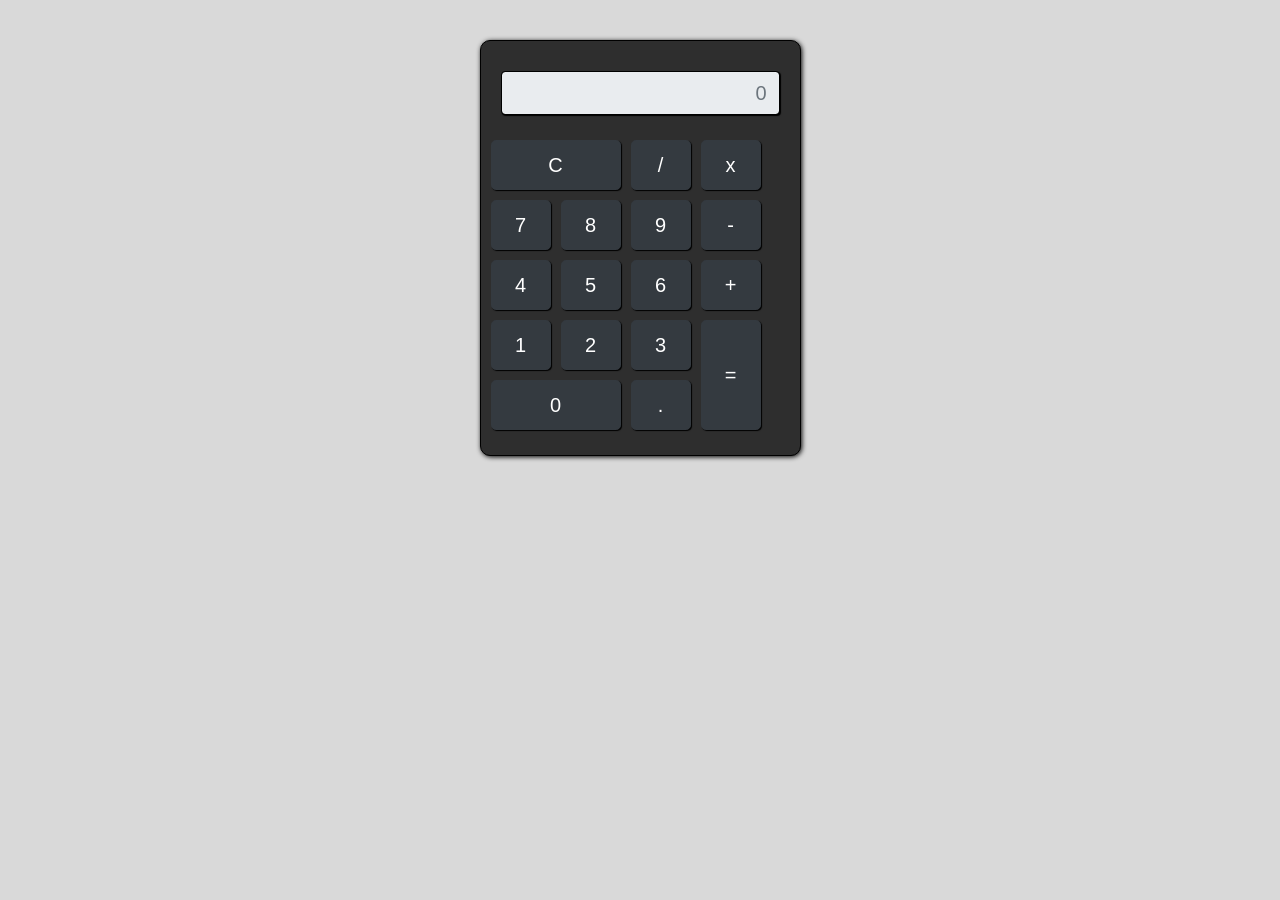
==== index.html @ 2c6c0473 "primeiro commit da calculadora" ====
<html>
	<head>
		<title>Calculadora</title>
		<!-- Latest compiled and minified CSS -->
		<link rel="stylesheet" href="https://maxcdn.bootstrapcdn.com/bootstrap/4.0.0-beta.2/css/bootstrap.min.css" integrity="sha384-PsH8R72JQ3SOdhVi3uxftmaW6Vc51MKb0q5P2rRUpPvrszuE4W1povHYgTpBfshb" crossorigin="anonymous">
    <style>
      .calculadora {
        margin-top: 40px;
        border: solid 1px #000;
        padding: 20px;
        background-color: #2E2E2E;
        border-radius: 10px;
        box-shadow: 1px 1px 5px #000;
      }
      .btn {
        width: 60px;
        height: 50px;
        margin: 5px;
        box-shadow: 1px 1px 1px #000;
      }
      .clear {
        width: 130px;
      }
      .enter {
        height: 110px;
      }
      .zero {
        width: 130px;
      }
      .resultado {
        text-align: right;
        font-size: 20px;
        margin-top: 10px;
        margin-bottom: 20px;
        border: solid 1px #000;
        box-shadow: 1px 1px 1px #000;
      }
    </style>
	</head>
  <body style="background: #D9D9D9">
    <div class="container">
      <div class="row">
        <div class="col d-flex justify-content-center">
          <br/>
          <div class="calculadora">
            <input id="resultado" type="text" class="form-control resultado" placeholder="0" disabled="disabled" />
            <div class="row">
              <button onclick="calcular('acao', 'c')" type="button" class="btn btn-dark btn-lg clear font-weight-light">C</button>
              <button onclick="calcular('acao', '/')" type="button" class="btn btn-dark btn-lg font-weight-light">/</button>
              <button onclick="calcular('acao', '*')" type="button" class="btn btn-dark btn-lg font-weight-light">x</button>
            </div>
            <div class="row">
              <button onclick="calcular('valor', 7)" type="button" class="btn btn-dark btn-lg font-weight-light">7</button>
              <button onclick="calcular('valor', 8)" type="button" class="btn btn-dark btn-lg font-weight-light">8</button>
              <button onclick="calcular('valor', 9)" type="button" class="btn btn-dark btn-lg font-weight-light">9</button>
              <button onclick="calcular('acao', '-')" type="button" class="btn btn-dark btn-lg font-weight-light">-</button>
            </div>
            <div class="row">
              <button onclick="calcular('valor', 4)" type="button" class="btn btn-dark btn-lg font-weight-light">4</button>
              <button onclick="calcular('valor', 5)" type="button" class="btn btn-dark btn-lg font-weight-light">5</button>
              <button onclick="calcular('valor', 6)" type="button" class="btn btn-dark btn-lg font-weight-light">6</button>
              <button onclick="calcular('acao', '+')" type="button" class="btn btn-dark btn-lg font-weight-light">+</button>
            </div>
            <div class="row">
              <button onclick="calcular('valor', 1)" type="button" class="btn btn-dark btn-lg font-weight-light">1</button>
              <button onclick="calcular('valor', 2)" type="button" class="btn btn-dark btn-lg font-weight-light">2</button>
              <button onclick="calcular('valor', 3)" type="button" class="btn btn-dark btn-lg font-weight-light">3</button>
              <button onclick="calcular('acao', '=')" type="button" class="btn btn-dark btn-lg enter">=</button>
            </div>
            <div class="row" style="margin-top: -60px">
              <button onclick="calcular('valor', 0)" type="button" class="btn btn-dark zero btn-lg font-weight-light">0</button>
              <button onclick="calcular('acao', '.')" type="button" class="btn btn-dark btn-lg font-weight-light">.</button>
            </div>
          </div>
        </div>
      </div>
    </div>
    <script>
      function calcular(tipo, valor) {
        if(tipo === 'acao'){
          if(valor === 'c'){
          //limpar conteúdo do input
          document.getElementById('resultado').value = ''
          }
            if(valor === '+' || valor === '-' || valor === '*' || valor === '/' || valor === '.'){
            document.getElementById('resultado').value += valor
            }
              if(valor === '='){
              var valor_campo = eval(document.getElementById('resultado').value)
              document.getElementById('resultado').value = valor_campo
            }
        }
        else if(tipo === 'valor'){
          document.getElementById('resultado').value += valor
        }
      }
    </script>  
  </body>	

</html>
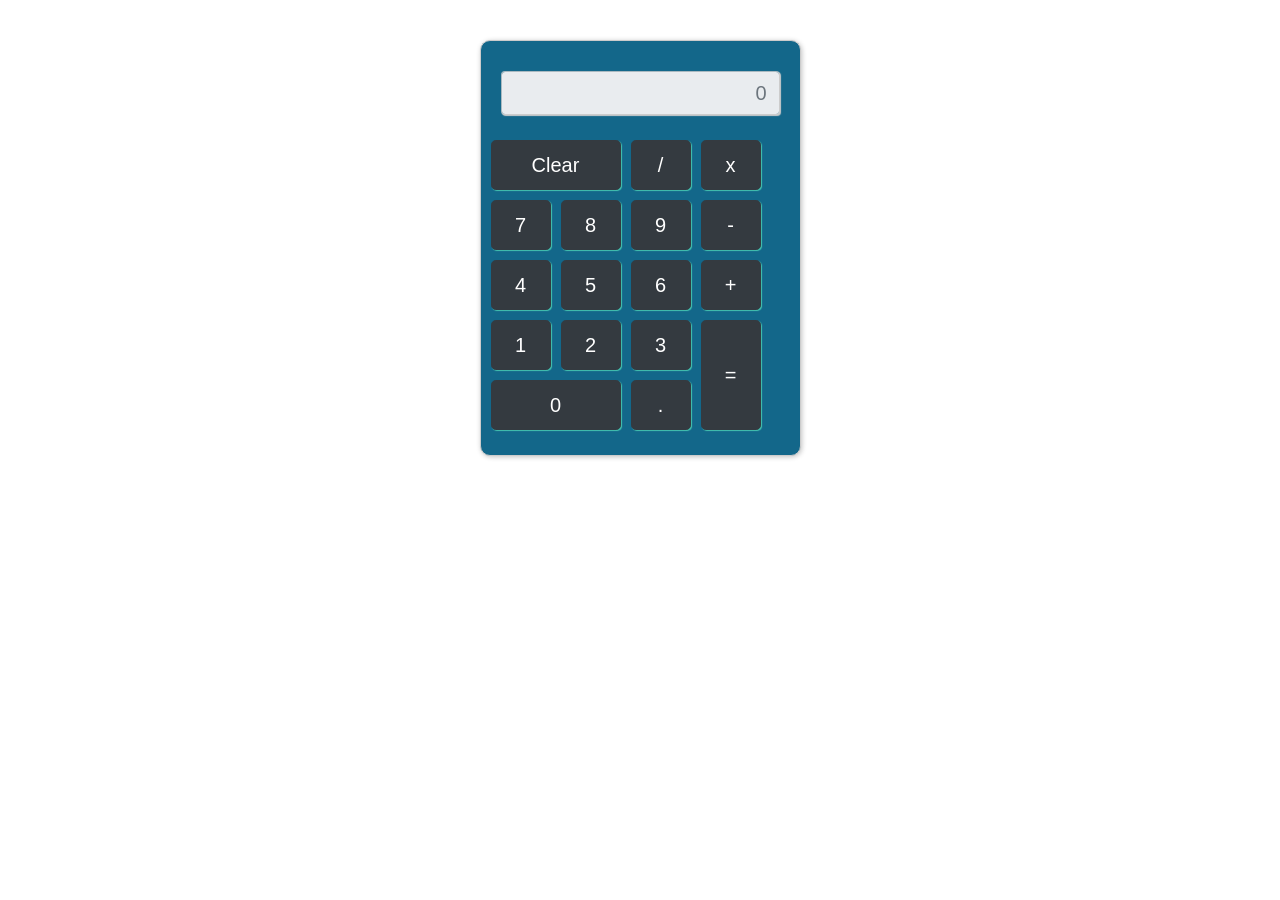
==== commit 7636f470: "atualizei os erros de lógica e mudei as cores da calculadora, agora você só pode usar um operador nú" ====
--- a/index.html
+++ b/index.html
@@ -1,100 +1,69 @@
-<html>
-	<head>
-		<title>Calculadora</title>
-		<!-- Latest compiled and minified CSS -->
-		<link rel="stylesheet" href="https://maxcdn.bootstrapcdn.com/bootstrap/4.0.0-beta.2/css/bootstrap.min.css" integrity="sha384-PsH8R72JQ3SOdhVi3uxftmaW6Vc51MKb0q5P2rRUpPvrszuE4W1povHYgTpBfshb" crossorigin="anonymous">
-    <style>
-      .calculadora {
-        margin-top: 40px;
-        border: solid 1px #000;
-        padding: 20px;
-        background-color: #2E2E2E;
-        border-radius: 10px;
-        box-shadow: 1px 1px 5px #000;
-      }
-      .btn {
-        width: 60px;
-        height: 50px;
-        margin: 5px;
-        box-shadow: 1px 1px 1px #000;
-      }
-      .clear {
-        width: 130px;
-      }
-      .enter {
-        height: 110px;
-      }
-      .zero {
-        width: 130px;
-      }
-      .resultado {
-        text-align: right;
-        font-size: 20px;
-        margin-top: 10px;
-        margin-bottom: 20px;
-        border: solid 1px #000;
-        box-shadow: 1px 1px 1px #000;
-      }
-    </style>
-	</head>
-  <body style="background: #D9D9D9">
-    <div class="container">
-      <div class="row">
-        <div class="col d-flex justify-content-center">
-          <br/>
-          <div class="calculadora">
-            <input id="resultado" type="text" class="form-control resultado" placeholder="0" disabled="disabled" />
-            <div class="row">
-              <button onclick="calcular('acao', 'c')" type="button" class="btn btn-dark btn-lg clear font-weight-light">C</button>
-              <button onclick="calcular('acao', '/')" type="button" class="btn btn-dark btn-lg font-weight-light">/</button>
-              <button onclick="calcular('acao', '*')" type="button" class="btn btn-dark btn-lg font-weight-light">x</button>
-            </div>
-            <div class="row">
-              <button onclick="calcular('valor', 7)" type="button" class="btn btn-dark btn-lg font-weight-light">7</button>
-              <button onclick="calcular('valor', 8)" type="button" class="btn btn-dark btn-lg font-weight-light">8</button>
-              <button onclick="calcular('valor', 9)" type="button" class="btn btn-dark btn-lg font-weight-light">9</button>
-              <button onclick="calcular('acao', '-')" type="button" class="btn btn-dark btn-lg font-weight-light">-</button>
-            </div>
-            <div class="row">
-              <button onclick="calcular('valor', 4)" type="button" class="btn btn-dark btn-lg font-weight-light">4</button>
-              <button onclick="calcular('valor', 5)" type="button" class="btn btn-dark btn-lg font-weight-light">5</button>
-              <button onclick="calcular('valor', 6)" type="button" class="btn btn-dark btn-lg font-weight-light">6</button>
-              <button onclick="calcular('acao', '+')" type="button" class="btn btn-dark btn-lg font-weight-light">+</button>
-            </div>
-            <div class="row">
-              <button onclick="calcular('valor', 1)" type="button" class="btn btn-dark btn-lg font-weight-light">1</button>
-              <button onclick="calcular('valor', 2)" type="button" class="btn btn-dark btn-lg font-weight-light">2</button>
-              <button onclick="calcular('valor', 3)" type="button" class="btn btn-dark btn-lg font-weight-light">3</button>
-              <button onclick="calcular('acao', '=')" type="button" class="btn btn-dark btn-lg enter">=</button>
-            </div>
-            <div class="row" style="margin-top: -60px">
-              <button onclick="calcular('valor', 0)" type="button" class="btn btn-dark zero btn-lg font-weight-light">0</button>
-              <button onclick="calcular('acao', '.')" type="button" class="btn btn-dark btn-lg font-weight-light">.</button>
-            </div>
+<!DOCTYPE html>
+<html lang="pt-br">
+
+<head>
+  <!-- Latest compiled and minified CSS -->
+  <link rel="stylesheet" href="https://maxcdn.bootstrapcdn.com/bootstrap/4.0.0-beta.2/css/bootstrap.min.css"
+    integrity="sha384-PsH8R72JQ3SOdhVi3uxftmaW6Vc51MKb0q5P2rRUpPvrszuE4W1povHYgTpBfshb" crossorigin="anonymous">
+  <link rel="stylesheet" href="style.css">
+  <title>Calculadora</title>
+</head>
+
+<body>
+  <div class="container">
+    <div class="row">
+      <div class="col d-flex justify-content-center">
+        <br />
+        <div class="calculadora">
+          <input id="resultado" type="text" class="form-control resultado" placeholder="0" disabled="disabled" />
+          <div class="row">
+            <button onclick="calcular('acao', 'c')" type="button"
+              class="btn btn-dark btn-lg clear font-weight-light">Clear</button>
+            <button onclick="calcular('acao', '/')" type="button"
+              class="btn btn-dark btn-lg font-weight-light">/</button>
+            <button onclick="calcular('acao', '*')" type="button"
+              class="btn btn-dark btn-lg font-weight-light">x</button>
+          </div>
+          <div class="row">
+            <button onclick="calcular('valor', 7)" type="button"
+              class="btn btn-dark btn-lg font-weight-light">7</button>
+            <button onclick="calcular('valor', 8)" type="button"
+              class="btn btn-dark btn-lg font-weight-light">8</button>
+            <button onclick="calcular('valor', 9)" type="button"
+              class="btn btn-dark btn-lg font-weight-light">9</button>
+            <button onclick="calcular('acao', '-')" type="button"
+              class="btn btn-dark btn-lg font-weight-light">-</button>
+          </div>
+          <div class="row">
+            <button onclick="calcular('valor', 4)" type="button"
+              class="btn btn-dark btn-lg font-weight-light">4</button>
+            <button onclick="calcular('valor', 5)" type="button"
+              class="btn btn-dark btn-lg font-weight-light">5</button>
+            <button onclick="calcular('valor', 6)" type="button"
+              class="btn btn-dark btn-lg font-weight-light">6</button>
+            <button onclick="calcular('acao', '+')" type="button"
+              class="btn btn-dark btn-lg font-weight-light">+</button>
+          </div>
+          <div class="row">
+            <button onclick="calcular('valor', 1)" type="button"
+              class="btn btn-dark btn-lg font-weight-light">1</button>
+            <button onclick="calcular('valor', 2)" type="button"
+              class="btn btn-dark btn-lg font-weight-light">2</button>
+            <button onclick="calcular('valor', 3)" type="button"
+              class="btn btn-dark btn-lg font-weight-light">3</button>
+            <button onclick="calcular('acao', '=')" type="button" class="btn btn-dark btn-lg enter">=</button>
+          </div>
+          <div class="row" style="margin-top: -60px">
+            <button onclick="calcular('valor', 0)" type="button"
+              class="btn btn-dark zero btn-lg font-weight-light">0</button>
+            <button onclick="calcular('acao', '.')" type="button"
+              class="btn btn-dark btn-lg font-weight-light">.</button>
           </div>
         </div>
       </div>
     </div>
-    <script>
-      function calcular(tipo, valor) {
-        if(tipo === 'acao'){
-          if(valor === 'c'){
-          //limpar conteúdo do input
-          document.getElementById('resultado').value = ''
-          }
-            if(valor === '+' || valor === '-' || valor === '*' || valor === '/' || valor === '.'){
-            document.getElementById('resultado').value += valor
-            }
-              if(valor === '='){
-              var valor_campo = eval(document.getElementById('resultado').value)
-              document.getElementById('resultado').value = valor_campo
-            }
-        }
-        else if(tipo === 'valor'){
-          document.getElementById('resultado').value += valor
-        }
-      }
-    </script>  
-  </body>	
+  </div>
+  <script src="script.js"></script>
+</body>
 
 </html>
--- a/style.css
+++ b/style.css
@@ -0,0 +1,36 @@
+.calculadora {
+  margin-top: 40px;
+  border: solid 1px #ccc;
+  padding: 20px;
+  background-color: #13678A;
+  border-radius: 10px;
+  box-shadow: 1px 1px 5px #c2c2c2;
+}
+      
+.btn {
+  width: 60px;
+  height: 50px;
+  margin: 5px;
+  box-shadow: 1px 1px 1px #45C4B0;
+}
+
+.clear {
+  width: 130px;
+}
+
+.enter {
+  height: 110px;    
+}
+
+.zero {
+  width: 130px;
+}
+
+.resultado {
+  text-align: right;
+  font-size: 20px;
+  margin-top: 10px;
+  margin-bottom: 20px;
+  border: solid 1px #cccc;
+  box-shadow: 1px 1px 1px #ccc;
+}
